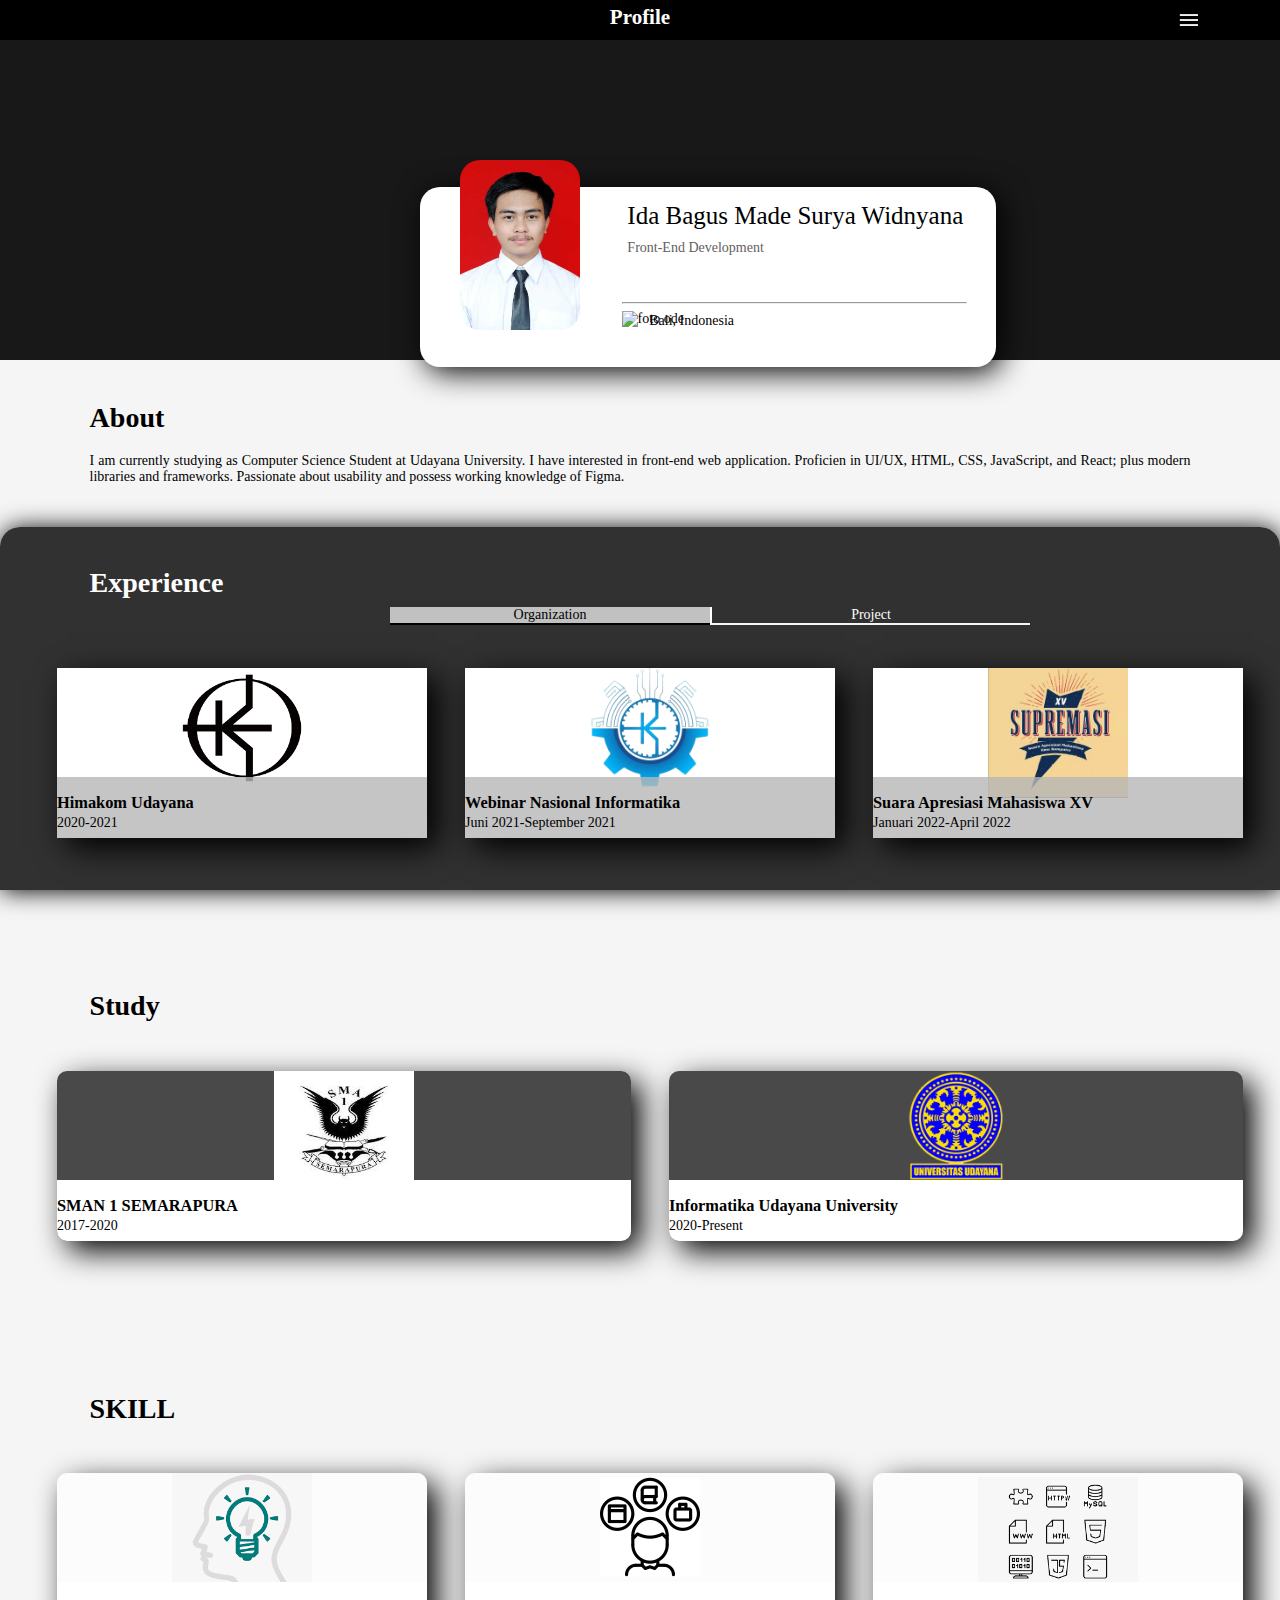
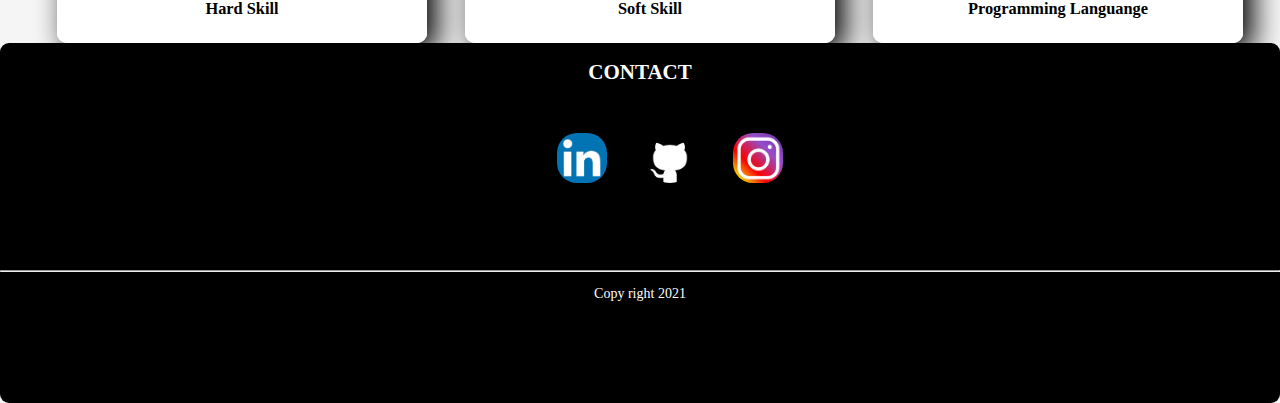
==== index.html @ 2d1e6c42 "Rename porto.html to index.html" ====
<!DOCTYPE html>
<html lang="en">
<head>
    <meta charset="UTF-8">
    <meta http-equiv="X-UA-Compatible" content="IE=edge">
    <meta name="viewport" content="width=device-width, initial-scale=1.0">
    <script src="https://code.jquery.com/jquery-3.6.0.js"></script>
    <link href="porto.css" rel="stylesheet">
    <title>IB Surya</title>
</head>
<body>
    <nav class="navbar"> 
        <h2>Profile</h2>
     <div href="#" class="menu-buton">
        <img src="image/Menu.png" style="width: 20px;height: 20px;" alt="menu buton">
        <div class="menu">
        <li><a href="#experience">experience</a></li>
        <li><a href="#study">Study</a></li>
        <li><a href="#skill">Skill</a></li>
        <li><a href="#contact">Contact</a></li>
        </div>
      </div>
    </nav>
    <div class="container-background">
    <div class="container-profile">
        <div class="image-profile">
            <img src="image/4x6-berdasi.jpeg" alt="foto ode" style="width: 120px;height: 170px;">
        </div>
        <div class="text-profile">
            <p>Ida Bagus Made Surya Widnyana</p>
            <p>Front-End Development</p>
       </div>
       <div class="text-location">
        <hr>
        <img src="image/location on.png" alt="foto ode" style="width: 20px;height: 20px;">
        <p>Bali, Indonesia</p>
       </div>
    </div>
    <section class="about">
        <div class="about-container">
            <h1>About</h1>
            <p>I am currently studying as Computer Science Student at Udayana University. I have interested in front-end web application. Proficien in UI/UX, HTML, CSS, JavaScript, and React; plus modern libraries and frameworks. Passionate about usability and possess working knowledge of Figma. </p>
        </div>
    </section>
    <section id="experience">
        <div class="experience-container">
            <h1>Experience</h1>
            <div class="selection-container">
              <li>Organization</li>
              <li class="select-org">Project</li>
            </div>
         <div class="wrapper">
         <div class="card-experience">
            <div class="card1-conten">
             <h3 class="card-tittle1">Himakom Udayana</h3>
             <span class="card-description1">2020-2021</span>
             <p> Member of HIMAKOM</p>
            </div>
         </div>
         <div class="card-experience">
            <div class="card1-conten">
                <h3 class="card-tittle1">Webinar Nasional Informatika</h3>
                <span class="card-description1">Juni 2021-September 2021</span>
                <p> Cordinator Public Relations</p>
            </div>
        </div>
        <div class="card-experience">
            <div class="card1-conten">
                <h3 class="card-tittle1">Suara Apresiasi Mahasiswa XV</h3>
                <span class="card-description1">Januari 2022-April 2022</span>
                <p> Cordinator SPTK</p>
            </div>
        </div>
        </div>
        </div>
        <!-- coba js -->
        <!-- <div class="experience-container1">
            <h1>Experience</h1>
            <div class="selection-container1">
              <li class="select-project">Project</li>
              <li>Organization</li>
            </div>
         <div class="wrapper">
         <div class="card-experience">
            <div class="card1-conten">
             <h3 class="card-tittle1">Himakom Udayana</h3>
             <span class="card-description1">2020-2021</span>
             <p> Member of HIMAKOM</p>
            </div>
         </div>
         <div class="card-experience">
            <div class="card1-conten">
                <h3 class="card-tittle1">Webinar Nasional Informatika</h3>
                <span class="card-description1">Juni 2021-September 2021</span>
                <p> Cordinator Public Relations</p>
            </div>
        </div>
        <div class="card-experience">
            <div class="card1-conten">
                <h3 class="card-tittle1">Suara Apresiasi Mahasiswa XV</h3>
                <span class="card-description1">Januari 2022-April 2022</span>
                <p> Cordinator SPTK</p>
            </div>
        </div>
        </div>
        </div> -->
        <!-- sampe sini -->
    </section>
    <section id="study">
        <div class="study-container">
            <h1>Study</h1>
            <div class="wrapper1">
         <div class="card-study">
            <div class="card2-conten">
             <h3 class="card-tittle1">SMAN 1 SEMARAPURA</h3>
             <span class="card-description1">2017-2020</span>
             <p>IPA</p>
            </div>
         </div>
         <div class="card-study">
            <div class="card2-conten">
                <h3 class="card-tittle1">Informatika Udayana University</h3>
                <span class="card-description1">2020-Present</span>
                <p>Bachelor Degree</p>
            </div>
        </div>
        </div>
        </div>
    </section>
    <section id="skill">
        <div class="skill-container">
            <h1>SKILL</h1>
            <div class="wrapper2">
         <div class="card-skill">
            <div class="card3-conten">
             <h3 class="card-tittle2">Hard Skill</h3>
             <li> Ms Word </li>
              <li> Excel </li> 
              <li> Figma </li>   
              <li>Adobe Premiere Pro</li>
            </div>
         </div>
         <div class="card-skill">
            <div class="card3-conten">
                <h3 class="card-tittle2">Soft Skill</h3>
                <li> Ms Word </li>
                <li> Excel </li> 
                <li> Figma </li>   
            </div>
        </div>
        <div class="card-skill">
            <div class="card3-conten">
                <h3 class="card-tittle2">Programming Languange</h3>
                <li> HTML</li>
                <li> PHP </li> 
                <li> CSS </li>   
                <li> Java Script</li>
                <li> React JS</li>
            </div>
        </div>
        </div>
        </div>
    </section>
    <footer>
     <div id="contact">
        <h2>CONTACT</h2>
       <div class="wrap2">
        <div class="card-contact"><a href="https://github.com/odesurya/"></a> 
        </div>
        <div class="card-contact"> <a href="https://www.instagram.com/ibsuryawd/"></a>
        </div>
        <div class="card-contact"><a href="https://www.linkedin.com/in/ib-surya-widnyana-2025a3214"></a>
        </div>
       </div>
      <hr>
      <p>Copy right 2021</p>
     </div>
    </footer>
  </div>
  <script>
  $(function() {
    $(".select-project").click(function() {
        innerHTML = ".";
    });
   });
 </script>
</body>
</html>
---- porto.css ----
body{
 font-size: 14px; 
 margin:0;
 padding:0;
 background:whitesmoke;
 overflow-x:hidden; 
}

.menu-icon{
    width: 50px;
    z-index: -2;
    line-height: 50px;
}
.navbar {
  width: 100%;
  height: 40px;
  font-family:Impact, Haettenschweiler, 'Arial Narrow Bold', sans-serif;
  background-color: black;
  position: fixed;
  z-index: 1;
}
.navbar h2 {
    width: 100%;
    height: 40px;
    font-family: calibri;
    color: #fff;
    margin: 0;
    padding-top: 5px;
    text-decoration: none;
    text-align: center;
  }

.menu-buton{
    position: absolute;
    left: 92%;
    top: 25%;
}
.menu-buton img{
    transition: 0.2s linear;
}
.menu{
    position: relative;
    top: -33px;
    right: 65px;
    list-style: none;
    overflow: hidden;
    z-index: 3;
    display: none;
    height: 100%;
    width: 120%;
    transition: 0.6s;      
}
.menu li {
    left: 10px;
    padding:8px ;
    background:rgb(79, 75, 75);
    font-size:14px;
    color:rgb(255, 255, 255);
    transition:all 0.3s ease-in;
    padding-bottom: 153px;
    height: 100%;
   }


.menu a{
    text-decoration: none;
    color: #fff;
    position: relative;
    text-align: center;
    font-size: 15px;
    top: 50px;
    left: 10px;
    transform: translateY(480px);
    transition-delay: 0.8s;
}

.menu-buton:hover > .menu{
    display:block;
    transition:0.3s ease;
}
.container-background{
    background-color: rgb(0, 0, 0, 0.9);
    position: absolute;
    margin:0; 
    padding:0;
    width:100%; 
    height: 40%;
}

.container-profile{
    background-color: rgb(255, 255, 255);
    position: relative;
    top: 52%;
    left: 7%;
    margin-bottom: 10px; 
    padding-bottom: 0;
    width:86%; 
    height: 180px;
    border-radius: 20px;
    box-shadow: 5px 5px 30px black;
    transition: all 1s ease-in;
}

.image-profile{
    position: relative;
    width: 120px; 
    height: 170px;
}

.image-profile img{
    position: relative;
    width: 120px; 
    height: 170px;
    border-radius: 20px;
    top: -22%;
    margin: 10px;
    transition:all 0.3s ease-in;
}
.image-profile img:hover {
    border-radius:2;
    transform:scale(1.2);
    border-radius: 0px;
  }

.text-profile{
    position: absolute;
    top: 8%;
    left: 36%;
    width: 72%;
    height: 52%;
}
/* @media (min-width: 550px){
    .text-profile{
        position: relative;
        top: -90%;
        left: 28%;
        width: 72%;
        height: 52%;

    }

    .image-profile img{
        position: relative;
        left: 45%;
        border-radius: 20px;
        top: -22%;
        margin: 10px;
        transition:all 0.3s ease-in;
    }

}
@media (min-width: 550px){
    .text-location p{
        position: absolute;
        height: 52%;
        margin: 0;
        left: 8%;
        top: 38%;
    }
} */
.text-profile p{
    color: rgb(0, 0, 0);
    font-size: 25px;
    margin: 0;
}

.text-profile p:last-child{
    color: rgb(99, 96, 96);
    font-size: 14px;
    margin-top: 10px ;
}

.text-location{
    position: absolute;
    top: 60%;
    left: 35%;
   width: 60%;
   height: 26%;
}

.text-location p{
    position: absolute;
    height: 52%;
    margin: 0;
    left: 8%;
    top: 38%;
}


.about{
    position: relative;
    top: 51%;
    left: 7%;
    margin: 0;
    padding: 0;
    width: 86%;
}

.about-container h1{
  padding-top: 20px;
}

.about-container p{
    text-align: justify;
}

#experience{
    position: relative;
    display: block;
    margin-top: 60px;
    padding: 0px;
    top: 46%;
}

.wrapper{
    display: grid;
    grid-template-columns: repeat(autofill, 150px);
    padding: 3em;
    grid-gap: 2em;
}

@media (min-width: 550px){
    .wrapper{
    grid-template-columns: repeat(3, 1fr);
    }
    .container-profile{
        position: relative;
        width:45%; 
        height: 180px;
        left: 420px;
        transition: all 2s ease-in-out;
    }
    .image-profile img{
        position: relative;
        left: 25%;
        border-radius: 20px;
        top: -22%;
        margin: 10px;
        transition:all 0.3s ease-in;
    }
}
.experience-container{
    position: relative;
    background-color: rgb(0, 0, 0, 0.8);
    width: 100%;
    height: 26%;
    margin: 20px 0px 20px 0px;
    border-radius: 20px 20px 0px 0px;
    box-shadow: 1px 1px 25px black;
}
.experience-container h1{
    width: 10px;
    height: 20px;
    position: relative;
    padding-top: 40px;
    left: 7%;
    color: white;
}
/* untuk coba js */
/* .experience-container1{
    position: relative;
    background-color: rgb(0, 0, 0, 0.8);
    width: 100%;
    height: 26%;
    margin: 20px 0px 20px 0px;
    border-radius: 20px 20px 0px 0px;
    box-shadow: 1px 1px 25px black;
}
.experience-container1 h1{
    width: 10px;
    height: 20px;
    position: relative;
    padding-top: 40px;
    left: 7%;
    color: white;
}
.selection-container1{
    list-style: none;
    color: white;
    width: 50%;
    height: 20px;
    text-align: center;
    display: grid;
    grid-template-columns: repeat(2, 1fr);
    margin-left: 130px;
}

.selection-container1 li:nth-child(2){
    background-color: rgb(255, 255, 255, 0.7);
    color: black;
    border-bottom: 2px solid rgb(0, 0, 0);
}

.selection-container1 li:nth-child(1){
    border-right: 2px solid white;
    border-bottom: 2px solid whitesmoke;
} */
/* sampe sini */
/* untuk selection project */
.selection-container{
    list-style: none;
    color: white;
    width: 50%;
    height: 20px;
    text-align: center;
    display: grid;
    grid-template-columns: repeat(2, 1fr);
    margin-left: 130px;
}

.selection-container li:nth-child(1){
    background-color: rgb(255, 255, 255, 0.7);
    color: black;
    border-bottom: 2px solid rgb(0, 0, 0);
}


.selection-container li:nth-child(2){
    border-left: 2px solid white;
    border-bottom: 2px solid whitesmoke;
}

.card-experience{
    position: relative;
    left: 15px;
    display: inline-block;
    height: 100px;
    width: auto;
    background-color: rgb(255, 255, 255);
    padding-bottom: 70px;
    margin-right: 10px;
    margin-bottom: 10px;
    background-size: 140px;
    background-position-y: -10px;
    background-position-x: center;
    background-repeat: no-repeat;
    box-shadow: 10px 10px 30px black;
    overflow: hidden;
}

.card-experience:nth-child(1){
    background-image: url("image/hima.png");
}
.card-experience:nth-child(2){
    background-image: url("image/webnas.png");
}
.card-experience:nth-child(3){
    background-image: url("image/supremasi.jpg");
}
.card1-conten{
    position: absolute;
    background-color: rgb(182, 182, 182, 0.8);
    margin: 0;
    padding: 0px;
    width: 100%;
    right: 0px;
    transform: translatey(70px);
    transition: transform .25s;
    top: 39px;
}
.card1-conten::before {
    content: '';
    position: absolute;
    background-color: bisque;
    margin: 0;
    top: -47px;
    padding: 0px;
    transform: rotate(-175deg);
}

.card-tittle1{
    margin-bottom: 2px;
}


.card-experience:hover .card1-conten{
    transform: translateY(31px);
}

.card1-conten p{
    position: relative;
    font-size: 14px;
    opacity: 0;
    transition: .5s;
}
.card-experience:hover .card1-conten p{
    opacity: 1;
    transition-delay: .25s;
}

#study{
    position: relative;
    display: block;
    margin-top: 60px;
    padding: 0px;
    top: 46%;
}

.wrapper1{
    display: grid;
    grid-template-columns: repeat(autofill, 150px);
    padding: 3em;
    grid-gap: 2em;
    
}

@media (min-width: 550px){
    .wrapper1{
    grid-template-columns: repeat(2, 1fr);
    }
    .wrap2{
        display: flex;
        position: relative;
        align-items: center;
        width: 50%;
        left: 34%;
        transition: all 2s ease-in-out;
    }
    .selection-container{
        list-style: none;
        color: white;
        width: 50%;
        height: 20px;
        display: grid;
        grid-template-columns: repeat(2, 1fr);
        margin-left: 390px;
        align-items: center;
    }
    
}
.study-container{
    position: relative;
    width: 100%;
    height: 26%;
    margin: 20px 0px 20px 0px;
    border-radius: 20px 20px 0px 0px;

}
.study-container h1{
    width: 10px;
    height: 20px;
    position: relative;
    padding-top: 40px;
    left: 7%;
    color: rgb(0, 0, 0);
}

.card-study{
    position: relative;
    left: 15px;
    display: inline-block;
    height: 100px;
    width: auto;
    background-color: rgb(255, 255, 255);
    padding-bottom: 70px;
    margin-right: 10px;
    margin-bottom: 10px;
    background-size: 140px;
    background-color: rgb(0, 0, 0, 0.7);
    background-position-y: -10px;
    background-position-x: center;
    background-repeat: no-repeat;
    box-shadow: 10px 10px 30px black;
    overflow: hidden;
    border-radius: 10px;
}

.card-study:nth-child(1){
    background-image: url("image/sma.jpg");
}
.card-study:nth-child(2){
    background-size: 100px;
    background-position-y: -2px;
    background-position-x: center;
    background-repeat: no-repeat;
    background-image: url("image/unud.png");
}
.card2-conten{
    position: absolute;
    background-color: rgba(255, 255, 255);
    margin: 0;
    padding: 0px;
    width: 100%;
    right: 0px;
    transform: translatey(70px);
    transition: transform .25s;
    top: 39px;
}
.card2-conten::before {
    content: '';
    position: absolute;
    background-color: bisque;
    margin: 0;
    top: -47px;
    padding: 0px;
    transform: rotate(-175deg);
}

.card-tittle1{
    margin-bottom: 2px;
}


.card-study:hover .card2-conten{
    transform: translateY(31px);
}

.card2-conten p{
    position: relative;
    font-size: 14px;
    opacity: 0;
    transition: .5s;
}
.card-study:hover .card2-conten p{
    opacity: 1;
    transition-delay: .25s;
}



footer{
    position: relative;
    background: black;
    width: 100%;
    height: 100%;
    margin-top: 113px;
    border-radius: 9px;
    overflow: hidden;
}

#contact{
    position: relative;
    text-align: center;
    width: 100%;
    height: 20%;
}

#contact h2{
    color: white;
}

.wrap2{
    display: flex;
    grid-template-columns: repeat(autofill, 150px);
    grid-gap: 2em;
    position: relative;
    margin-left: 80px;
    margin-right: 30px;
    padding: 30px 3em 100px 3em;
}

.card-contact{
    position: relative;
    height: 2px;
    width: 50px;
    background-color: rgb(255, 255, 255);
    padding-bottom: 48px;
    margin-right: 10px;
    margin-bottom: 10px;
    box-shadow: 10px 10px 30px black;
    overflow: hidden;
    border-radius: 20px;
}

#contact hr{
    position: relative;
    top: -30px;
}

#contact p{
    position: relative;
    top: -30px;
    color: white;
}

.card-contact:nth-child(1){
    background-image: url("image/linkedin.png");
    background-size: 52px;
    background-position-y: center;
    background-position-x: center;
    background-repeat: no-repeat;
}
.card-contact:nth-child(2){
    background-image: url("image/github.png");
    background-size: 53px;
    background-position-y: center;
    background-position-x: center;
    background-repeat: no-repeat;
    border-radius: 100px;
}
.card-contact:nth-child(3){
    background-image: url("image/instagram-removebg-preview.png");
    background-size: 51px;
    background-position-y: center;
    background-position-x: center;
    background-repeat: no-repeat;
}

.card-contact:hover{
    transform:scale(1.2);
    transition: 0.2s ease-in-out;
}

/* skill */
#skill{
    position: relative;
    display: block;
    margin-top: 60px;
    padding: 0px;
    top: 46%;
}

.wrapper2{
    display: grid;
    grid-template-columns: repeat(3, 1fr);
    padding: 3em;
    grid-gap: 2em;
    
}

@media (min-width: 550px){
    .wrapper2{
    grid-template-columns: repeat(3, 3fr);
    }
    .wrap2{
        display: flex;
        position: relative;
        align-items: center;
        width: 50%;
        left: 34%;
        transition: all 2s ease-in-out;
    }
}
.skill-container{
    position: relative;
    width: 100%;
    height: 26%;
    margin: 20px 0px 20px 0px;
    border-radius: 20px 20px 0px 0px;

}
.skill-container h1{
    width: 10px;
    height: 20px;
    position: relative;
    padding-top: 40px;
    left: 7%;
    color: rgb(0, 0, 0);
}

.card-skill{
    position: relative;
    left: 15px;
    display: inline-block;
    height: 100px;
    width: auto;
    background-color: rgb(255, 255, 255);
    padding-bottom: 70px;
    margin-right: 10px;
    margin-bottom: 10px;
    background-size: 140px;
    background-color: rgba(255, 255, 255, 0.7);
    background-position-y: -10px;
    background-position-x: center;
    background-repeat: no-repeat;
    box-shadow: 10px 10px 30px black;
    overflow: hidden;
    border-radius: 10px;
}

.card-skill:nth-child(1){
    background-image: url("image/soft\ skill.png");
    background-position-y: -5px;
}
.card-skill:nth-child(2){
    background-size: 100px;
    background-position-y: 4px;
    background-position-x: center;
    background-repeat: no-repeat;
    background-image: url("image/hard\ skill.png");
}

.card-skill:nth-child(3){
    background-size: 160px;
    background-position-y: 4px;
    background-position-x: center;
    background-repeat: no-repeat;
    background-image: url("image/languange.png");
}
.card3-conten{
    position: absolute;
    background-color: rgb(255, 255, 255);
    margin: 0;
    padding: 0px;
    width: 100%;
    right: 0px;
    transform: translatey(70px);
    transition: transform .25s;
    top: 39px;
    height: 100%;
}
.card3-conten::before {
    content: '';
    position: absolute;
    background-color: bisque;
    margin: 0;
    top: -47px;
    padding: 0px;
    transform: rotate(-175deg);
}

.card-tittle2{
    margin-bottom: 2px;
    text-align: center;
}


.card-skill:hover .card3-conten{
    transform: translateY(-40px);
}

.card3-conten li{
    position: relative;
    margin-top: 5px;
    font-size: 14px;
    opacity: 0;
    transition: .5s;
}
.card-skill:hover .card3-conten li{
    opacity: 1;
    transition-delay: .25s;
}
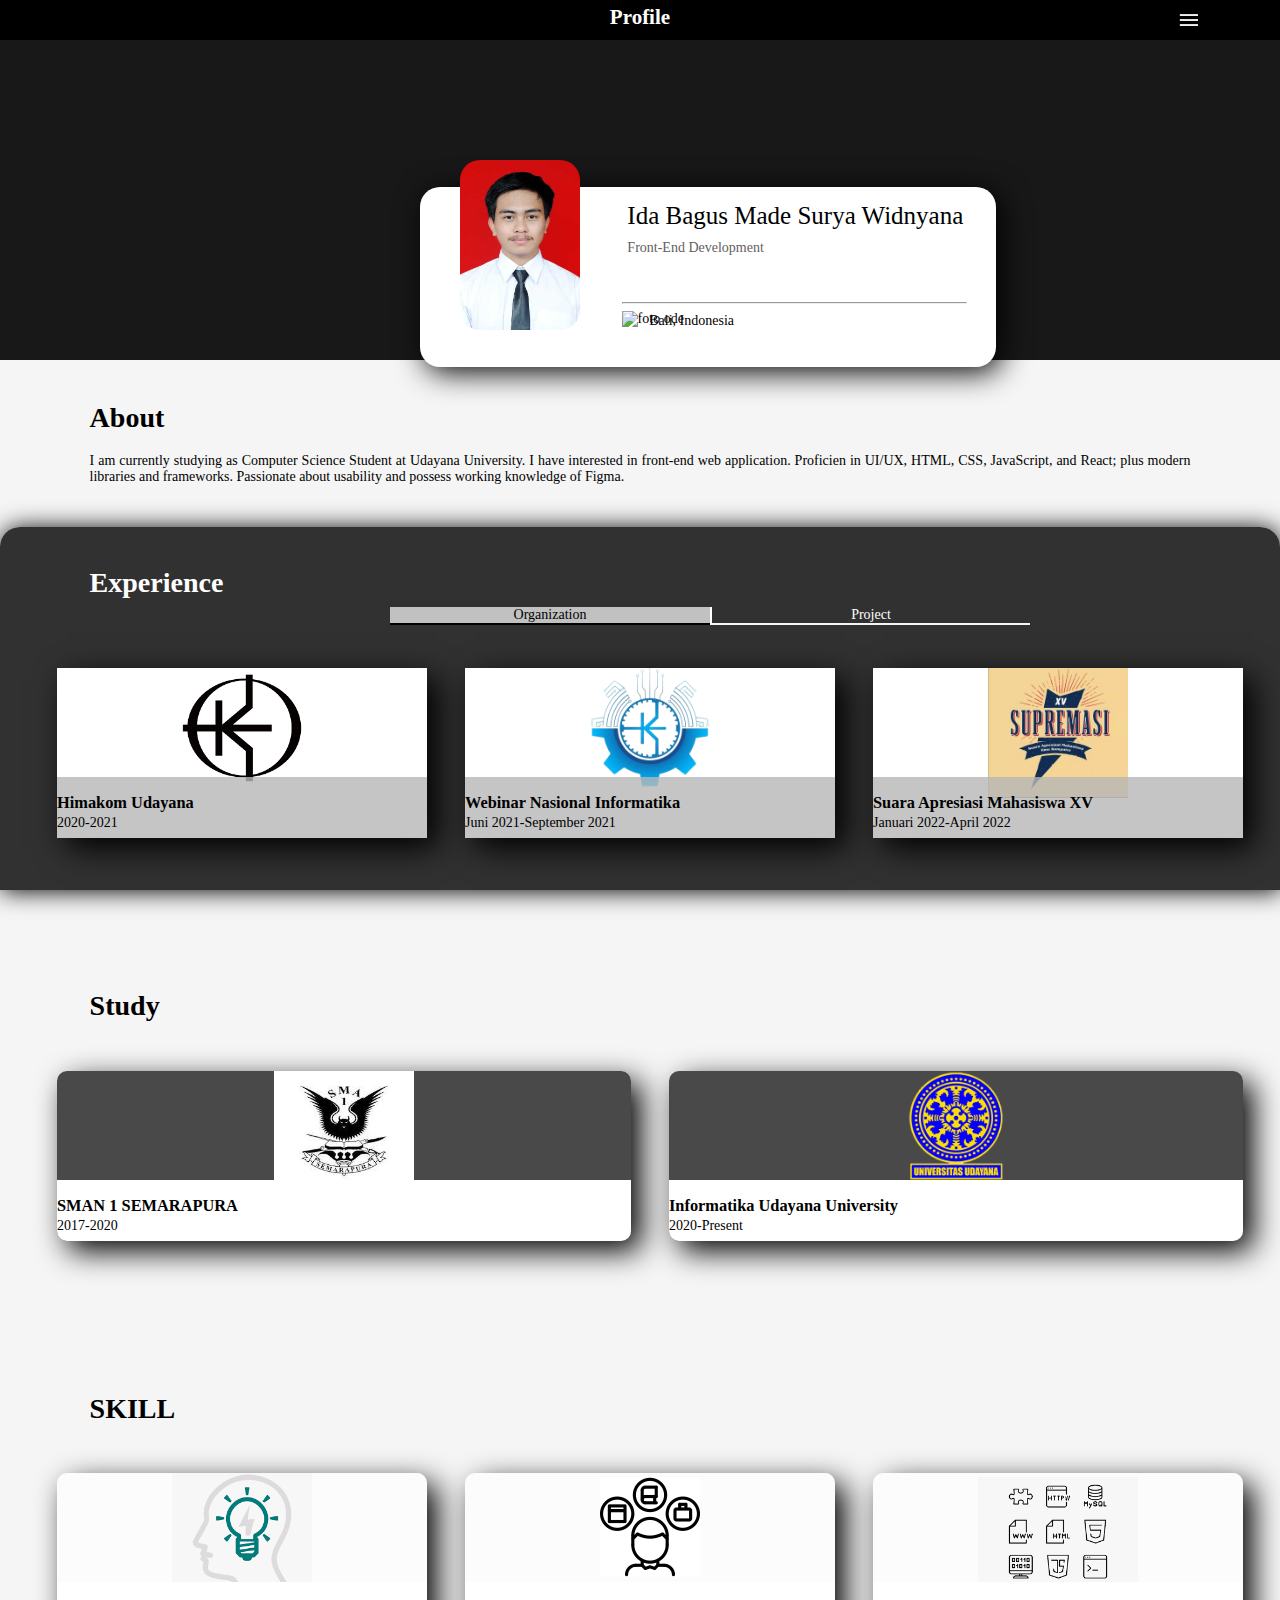
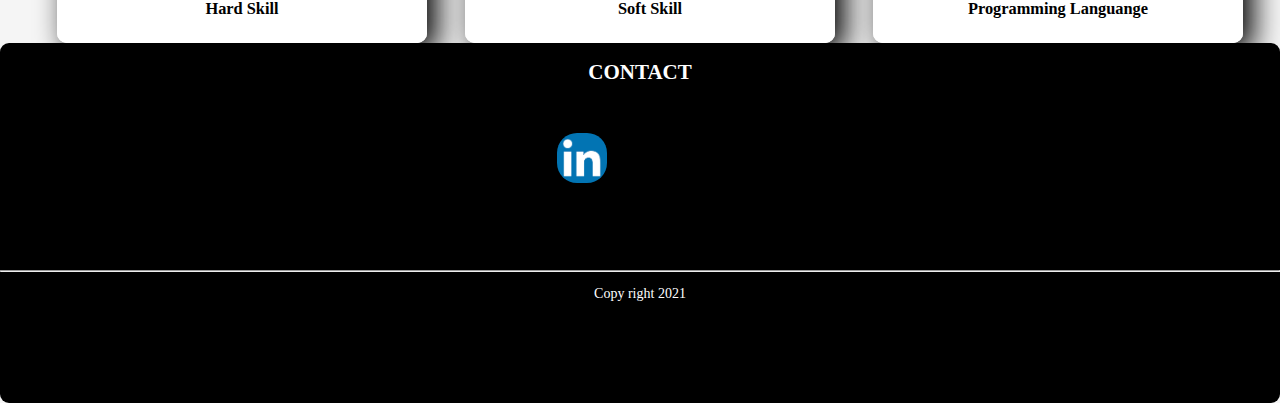
==== commit ab24a755: "Update index.html" ====
--- a/index.html
+++ b/index.html
@@ -32,7 +32,7 @@
        </div>
        <div class="text-location">
         <hr>
-        <img src="image/location on.png" alt="foto ode" style="width: 20px;height: 20px;">
+        <img src="image/location_on.png" alt="foto ode" style="width: 20px;height: 20px;">
         <p>Bali, Indonesia</p>
        </div>
     </div>
@@ -143,9 +143,10 @@
          <div class="card-skill">
             <div class="card3-conten">
                 <h3 class="card-tittle2">Soft Skill</h3>
-                <li> Ms Word </li>
-                <li> Excel </li> 
-                <li> Figma </li>   
+                <li> Indonesia Languange </li>
+                <li> English Languange </li> 
+                <li> Team Work </li>
+                <li> Multitasking </li>    
             </div>
         </div>
         <div class="card-skill">
@@ -165,24 +166,22 @@
      <div id="contact">
         <h2>CONTACT</h2>
        <div class="wrap2">
-        <div class="card-contact"><a href="https://github.com/odesurya/"></a> 
-        </div>
-        <div class="card-contact"> <a href="https://www.instagram.com/ibsuryawd/"></a>
-        </div>
-        <div class="card-contact"><a href="https://www.linkedin.com/in/ib-surya-widnyana-2025a3214"></a>
-        </div>
+        <a href="https://www.linkedin.com/in/ib-surya-widnyana-2025a3214">
+            <div class="card-contact"></div>
+        </a> 
+        <a href="https://github.com/odesurya/">
+            <div class="card-contact1"> 
+            </div>
+        </a>
+        <a href="https://www.instagram.com/ibsuryawd/">
+            <div class="card-contact2">
+            </div>
+        </a>
        </div>
       <hr>
       <p>Copy right 2021</p>
      </div>
     </footer>
   </div>
-  <script>
-  $(function() {
-    $(".select-project").click(function() {
-        innerHTML = ".";
-    });
-   });
- </script>
 </body>
 </html>
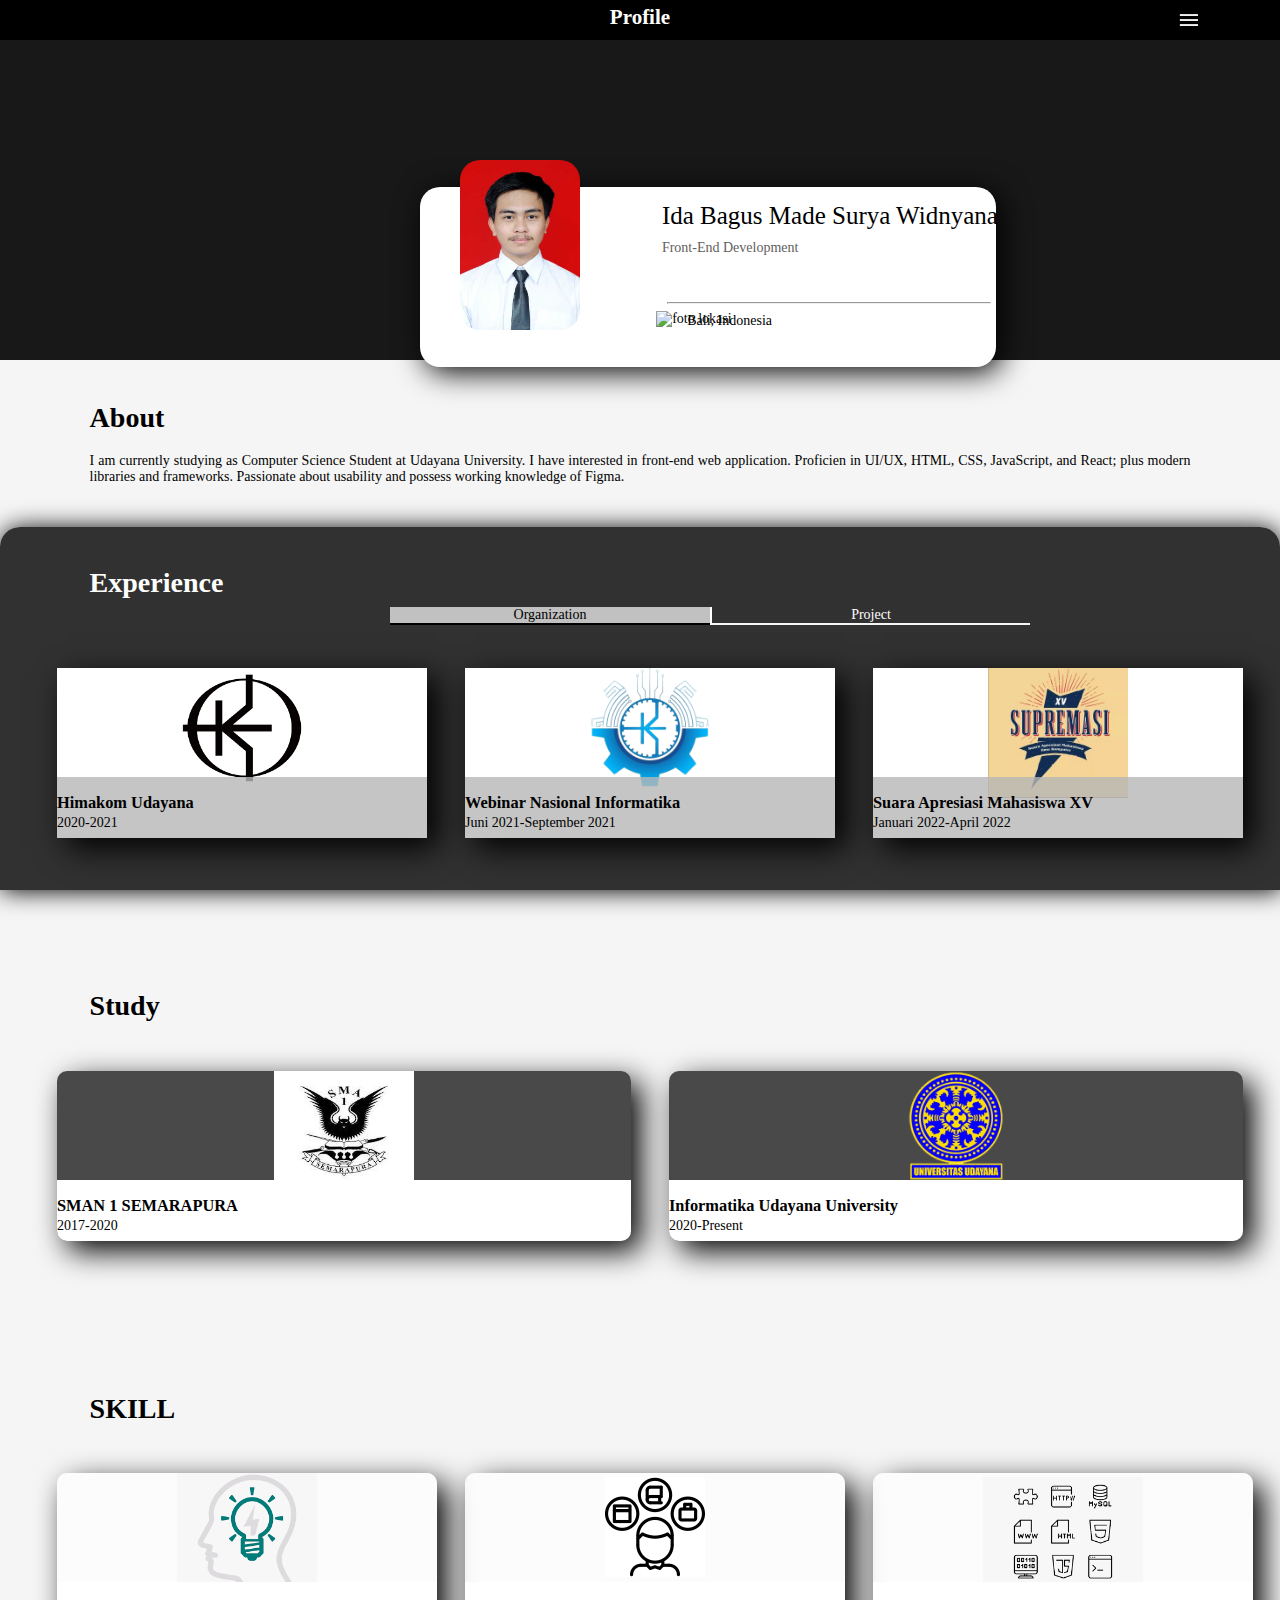
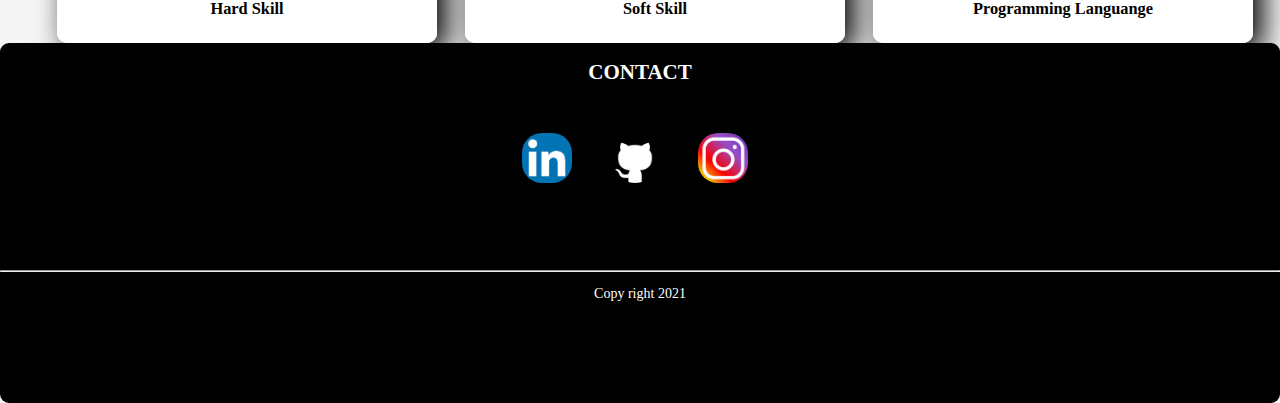
==== commit 07c56ba6: "Update index.html" ====
--- a/index.html
+++ b/index.html
@@ -32,7 +32,7 @@
        </div>
        <div class="text-location">
         <hr>
-        <img src="image/location_on.png" alt="foto ode" style="width: 20px;height: 20px;">
+        <img src="image/location_on.png" alt="foto lokasi" style="width: 20px;height: 20px;">
         <p>Bali, Indonesia</p>
        </div>
     </div>
--- a/porto.css
+++ b/porto.css
@@ -125,7 +125,7 @@
 .text-profile{
     position: absolute;
     top: 8%;
-    left: 36%;
+    left: 42%;
     width: 72%;
     height: 52%;
 }
@@ -173,18 +173,24 @@
 .text-location{
     position: absolute;
     top: 60%;
-    left: 35%;
+    left: 41%;
    width: 60%;
    height: 26%;
 }
 
+.text-location hr{
+    position: relative;
+    width: 93%;
+}
+
 .text-location p{
     position: absolute;
     height: 52%;
     margin: 0;
-    left: 8%;
+    left: 9%;
     top: 38%;
 }
+
 
 
 .about{
@@ -300,12 +306,12 @@
 .selection-container{
     list-style: none;
     color: white;
-    width: 50%;
+    width: 100%;
     height: 20px;
     text-align: center;
+    justify-content: center;
     display: grid;
     grid-template-columns: repeat(2, 1fr);
-    margin-left: 130px;
 }
 
 .selection-container li:nth-child(1){
@@ -410,10 +416,9 @@
     }
     .wrap2{
         display: flex;
-        position: relative;
-        align-items: center;
-        width: 50%;
-        left: 34%;
+        width: 100%;
+        justify-content: center;
+        padding: 30px 3em 100px 0px;
         transition: all 2s ease-in-out;
     }
     .selection-container{
@@ -533,6 +538,7 @@
     text-align: center;
     width: 100%;
     height: 20%;
+    justify-content: center;
 }
 
 #contact h2{
@@ -541,12 +547,9 @@
 
 .wrap2{
     display: flex;
-    grid-template-columns: repeat(autofill, 150px);
     grid-gap: 2em;
-    position: relative;
-    margin-left: 80px;
-    margin-right: 30px;
-    padding: 30px 3em 100px 3em;
+    justify-content: center;
+    padding: 30px 0px 100px 0px;
 }
 
 .card-contact{
@@ -562,6 +565,32 @@
     border-radius: 20px;
 }
 
+.card-contact1{
+    position: relative;
+    height: 2px;
+    width: 50px;
+    background-color: rgb(255, 255, 255);
+    padding-bottom: 48px;
+    margin-right: 10px;
+    margin-bottom: 10px;
+    box-shadow: 10px 10px 30px black;
+    overflow: hidden;
+    border-radius: 20px;
+}
+
+.card-contact2{
+    position: relative;
+    height: 2px;
+    width: 50px;
+    background-color: rgb(255, 255, 255);
+    padding-bottom: 48px;
+    margin-right: 10px;
+    margin-bottom: 10px;
+    box-shadow: 10px 10px 30px black;
+    overflow: hidden;
+    border-radius: 20px;
+}
+
 #contact hr{
     position: relative;
     top: -30px;
@@ -573,14 +602,14 @@
     color: white;
 }
 
-.card-contact:nth-child(1){
+.card-contact{
     background-image: url("image/linkedin.png");
     background-size: 52px;
     background-position-y: center;
     background-position-x: center;
     background-repeat: no-repeat;
 }
-.card-contact:nth-child(2){
+.card-contact1{
     background-image: url("image/github.png");
     background-size: 53px;
     background-position-y: center;
@@ -588,7 +617,7 @@
     background-repeat: no-repeat;
     border-radius: 100px;
 }
-.card-contact:nth-child(3){
+.card-contact2{
     background-image: url("image/instagram-removebg-preview.png");
     background-size: 51px;
     background-position-y: center;
@@ -615,27 +644,23 @@
     grid-template-columns: repeat(3, 1fr);
     padding: 3em;
     grid-gap: 2em;
+    justify-content: center;
     
 }
 
 @media (min-width: 550px){
     .wrapper2{
-    grid-template-columns: repeat(3, 3fr);
-    }
-    .wrap2{
-        display: flex;
-        position: relative;
-        align-items: center;
-        width: 50%;
-        left: 34%;
-        transition: all 2s ease-in-out;
+    display: grid;
+    grid-template-columns: repeat(3, 1fr);
+    padding: 3em;
+    grid-gap: 2em;
+    justify-content: center;
     }
 }
 .skill-container{
     position: relative;
     width: 100%;
     height: 26%;
-    margin: 20px 0px 20px 0px;
     border-radius: 20px 20px 0px 0px;
 
 }
@@ -656,7 +681,6 @@
     width: auto;
     background-color: rgb(255, 255, 255);
     padding-bottom: 70px;
-    margin-right: 10px;
     margin-bottom: 10px;
     background-size: 140px;
     background-color: rgba(255, 255, 255, 0.7);
@@ -729,4 +753,4 @@
 .card-skill:hover .card3-conten li{
     opacity: 1;
     transition-delay: .25s;
-}+}
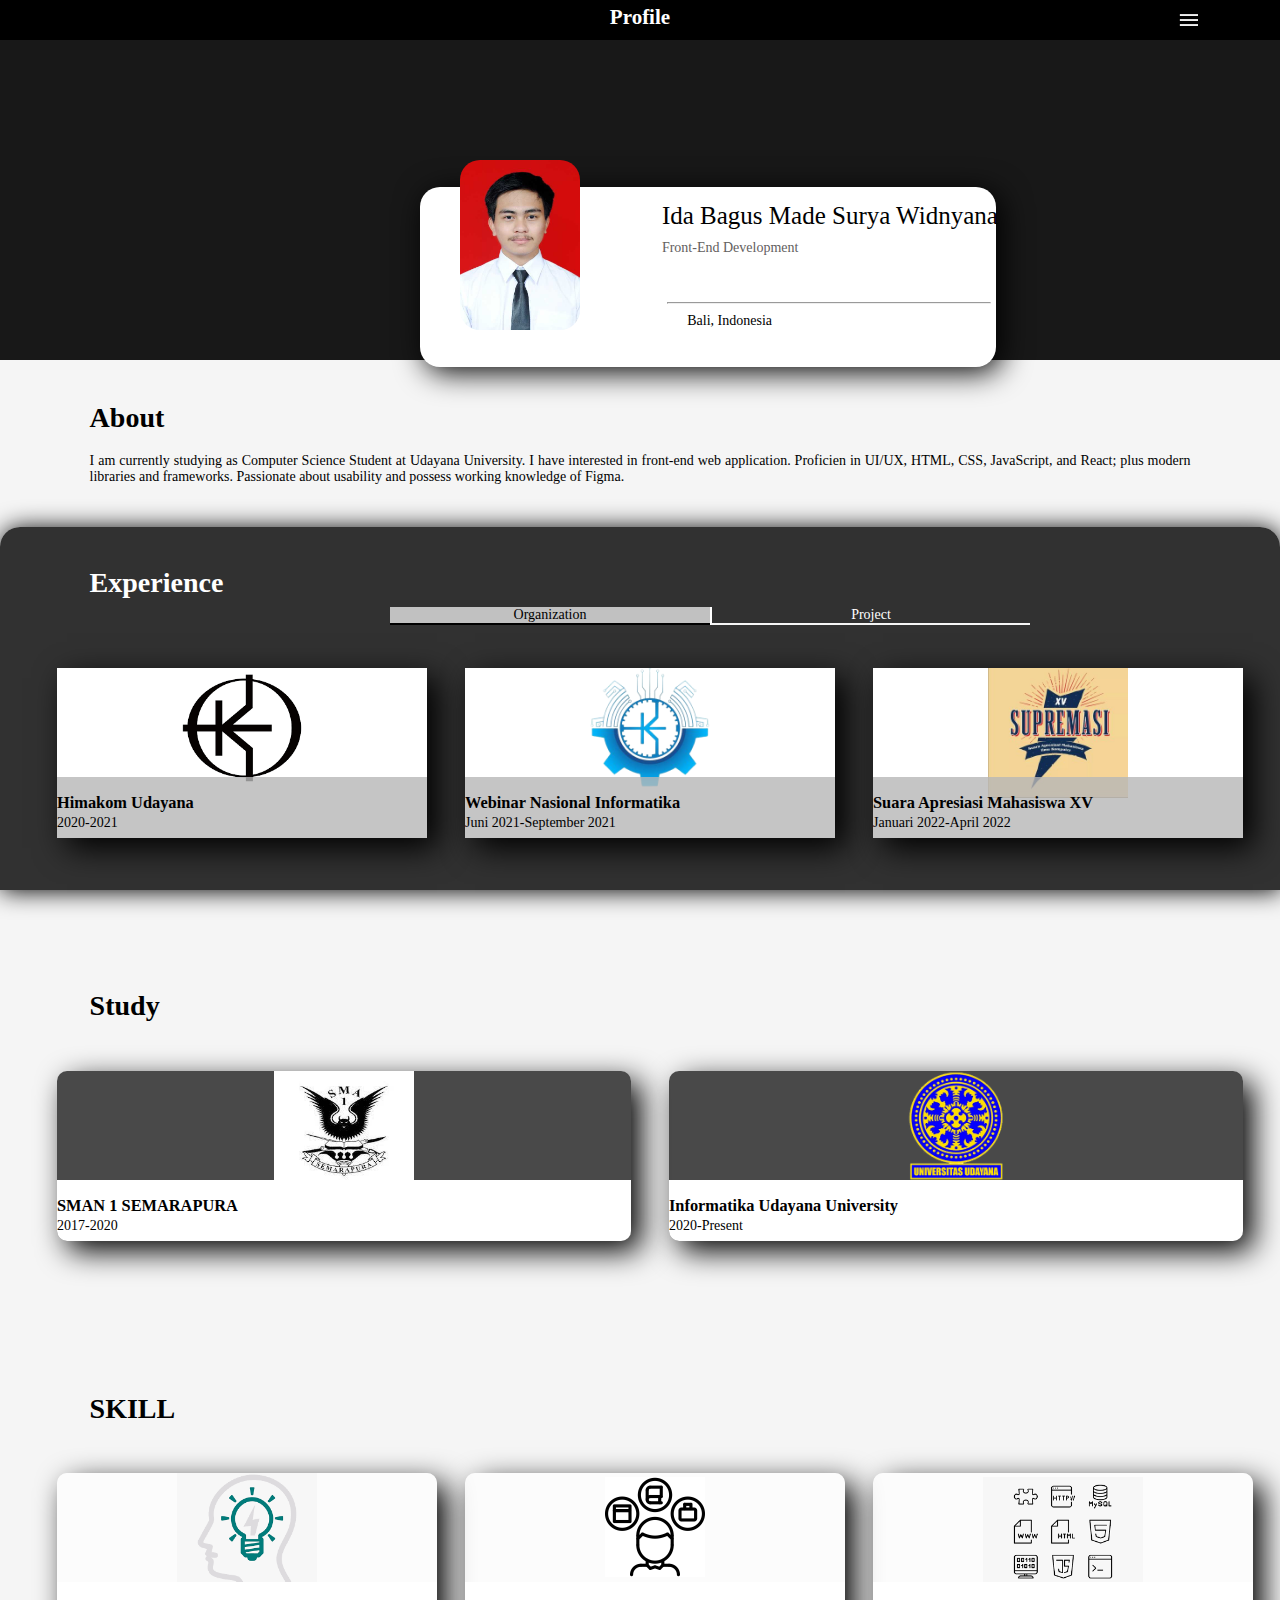
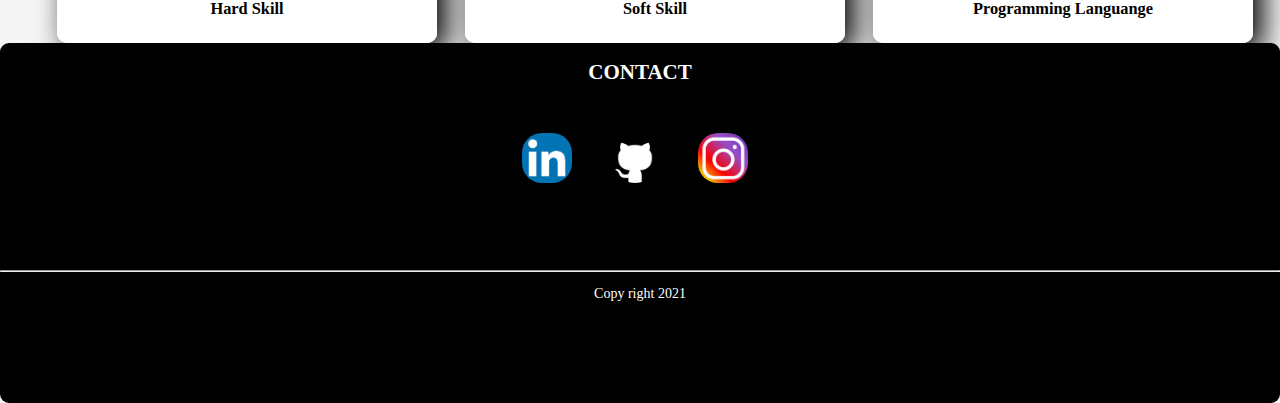
==== commit 5d9572e3: "Update index.html" ====
--- a/index.html
+++ b/index.html
@@ -32,7 +32,6 @@
        </div>
        <div class="text-location">
         <hr>
-        <img src="image/location_on.png" alt="foto lokasi" style="width: 20px;height: 20px;">
         <p>Bali, Indonesia</p>
        </div>
     </div>
--- a/porto.css
+++ b/porto.css
@@ -41,24 +41,24 @@
 .menu{
     position: relative;
     top: -33px;
-    right: 65px;
+    right: 35px;
     list-style: none;
     overflow: hidden;
+    text-align: center;
     z-index: 3;
     display: none;
     height: 100%;
-    width: 120%;
-    transition: 0.6s;      
+    width: 100%;
+    transition: 0.6s;   
 }
 .menu li {
-    left: 10px;
-    padding:8px ;
     background:rgb(79, 75, 75);
     font-size:14px;
     color:rgb(255, 255, 255);
     transition:all 0.3s ease-in;
     padding-bottom: 153px;
     height: 100%;
+    width: 100%;
    }
 
 
@@ -69,7 +69,6 @@
     text-align: center;
     font-size: 15px;
     top: 50px;
-    left: 10px;
     transform: translateY(480px);
     transition-delay: 0.8s;
 }
